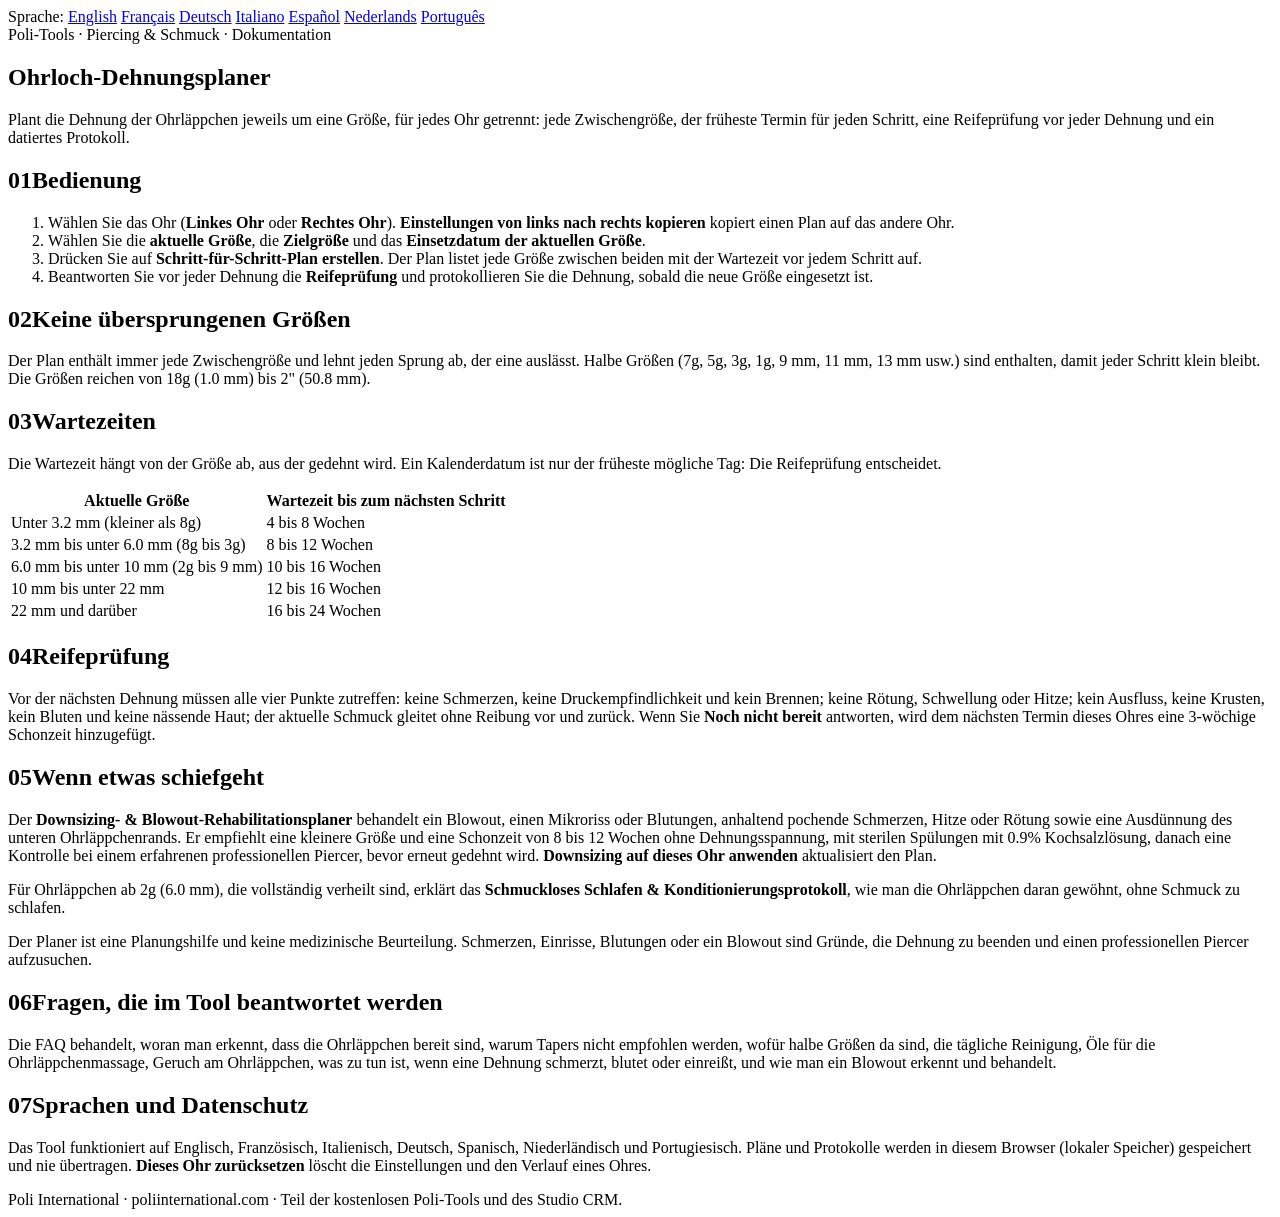
==== documentation-de.html @ d1b85aad "sync documentation-de.html from the live site The website copy of this tool moved on and the repo di" ====
<!DOCTYPE html>
<html lang="de">
<head>
<meta charset="UTF-8">
<meta name="viewport" content="width=device-width, initial-scale=1.0">
<title>Ohrloch-Dehnungsplaner: Dokumentation | Poli International</title>
<link rel="stylesheet" href="../shared/docs.css">
</head>
<body data-family="piercing">
<article class="manual">
  <nav class="langs" aria-label="Sprache der Dokumentation">
    <span>Sprache:</span>
    <a href="./documentation.html">English</a>
    <a href="./documentation-fr.html">Français</a>
    <a href="./documentation-de.html" aria-current="page">Deutsch</a>
    <a href="./documentation-it.html">Italiano</a>
    <a href="./documentation-es.html">Español</a>
    <a href="./documentation-nl.html">Nederlands</a>
    <a href="./documentation-pt.html">Português</a>
  </nav>
  <div class="kicker">Poli-Tools · Piercing &amp; Schmuck · Dokumentation</div>
  <h1>Ohrloch-Dehnungsplaner</h1>
  <p class="lede">Plant die Dehnung der Ohrläppchen jeweils um eine Größe, für jedes Ohr getrennt: jede Zwischengröße, der früheste Termin für jeden Schritt, eine Reifeprüfung vor jeder Dehnung und ein datiertes Protokoll.</p>

  <h2><span class="no">01</span>Bedienung</h2>
  <ol>
    <li>Wählen Sie das Ohr (<strong>Linkes Ohr</strong> oder <strong>Rechtes Ohr</strong>). <strong>Einstellungen von links nach rechts kopieren</strong> kopiert einen Plan auf das andere Ohr.</li>
    <li>Wählen Sie die <strong>aktuelle Größe</strong>, die <strong>Zielgröße</strong> und das <strong>Einsetzdatum der aktuellen Größe</strong>.</li>
    <li>Drücken Sie auf <strong>Schritt-für-Schritt-Plan erstellen</strong>. Der Plan listet jede Größe zwischen beiden mit der Wartezeit vor jedem Schritt auf.</li>
    <li>Beantworten Sie vor jeder Dehnung die <strong>Reifeprüfung</strong> und protokollieren Sie die Dehnung, sobald die neue Größe eingesetzt ist.</li>
  </ol>

  <h2><span class="no">02</span>Keine übersprungenen Größen</h2>
  <p>Der Plan enthält immer jede Zwischengröße und lehnt jeden Sprung ab, der eine auslässt. Halbe Größen (7g, 5g, 3g, 1g, 9 mm, 11 mm, 13 mm usw.) sind enthalten, damit jeder Schritt klein bleibt. Die Größen reichen von 18g (1.0 mm) bis 2" (50.8 mm).</p>

  <h2><span class="no">03</span>Wartezeiten</h2>
  <p>Die Wartezeit hängt von der Größe ab, aus der gedehnt wird. Ein Kalenderdatum ist nur der früheste mögliche Tag: Die Reifeprüfung entscheidet.</p>
  <table>
    <thead><tr><th>Aktuelle Größe</th><th>Wartezeit bis zum nächsten Schritt</th></tr></thead>
    <tbody>
      <tr><td>Unter 3.2 mm (kleiner als 8g)</td><td>4 bis 8 Wochen</td></tr>
      <tr><td>3.2 mm bis unter 6.0 mm (8g bis 3g)</td><td>8 bis 12 Wochen</td></tr>
      <tr><td>6.0 mm bis unter 10 mm (2g bis 9 mm)</td><td>10 bis 16 Wochen</td></tr>
      <tr><td>10 mm bis unter 22 mm</td><td>12 bis 16 Wochen</td></tr>
      <tr><td>22 mm und darüber</td><td>16 bis 24 Wochen</td></tr>
    </tbody>
  </table>

  <h2><span class="no">04</span>Reifeprüfung</h2>
  <p>Vor der nächsten Dehnung müssen alle vier Punkte zutreffen: keine Schmerzen, keine Druckempfindlichkeit und kein Brennen; keine Rötung, Schwellung oder Hitze; kein Ausfluss, keine Krusten, kein Bluten und keine nässende Haut; der aktuelle Schmuck gleitet ohne Reibung vor und zurück. Wenn Sie <strong>Noch nicht bereit</strong> antworten, wird dem nächsten Termin dieses Ohres eine 3-wöchige Schonzeit hinzugefügt.</p>

  <h2><span class="no">05</span>Wenn etwas schiefgeht</h2>
  <p>Der <strong>Downsizing- &amp; Blowout-Rehabilitationsplaner</strong> behandelt ein Blowout, einen Mikroriss oder Blutungen, anhaltend pochende Schmerzen, Hitze oder Rötung sowie eine Ausdünnung des unteren Ohrläppchenrands. Er empfiehlt eine kleinere Größe und eine Schonzeit von 8 bis 12 Wochen ohne Dehnungsspannung, mit sterilen Spülungen mit 0.9% Kochsalzlösung, danach eine Kontrolle bei einem erfahrenen professionellen Piercer, bevor erneut gedehnt wird. <strong>Downsizing auf dieses Ohr anwenden</strong> aktualisiert den Plan.</p>
  <p>Für Ohrläppchen ab 2g (6.0 mm), die vollständig verheilt sind, erklärt das <strong>Schmuckloses Schlafen &amp; Konditionierungsprotokoll</strong>, wie man die Ohrläppchen daran gewöhnt, ohne Schmuck zu schlafen.</p>
  <div class="note warn">Der Planer ist eine Planungshilfe und keine medizinische Beurteilung. Schmerzen, Einrisse, Blutungen oder ein Blowout sind Gründe, die Dehnung zu beenden und einen professionellen Piercer aufzusuchen.</div>

  <h2><span class="no">06</span>Fragen, die im Tool beantwortet werden</h2>
  <p>Die FAQ behandelt, woran man erkennt, dass die Ohrläppchen bereit sind, warum Tapers nicht empfohlen werden, wofür halbe Größen da sind, die tägliche Reinigung, Öle für die Ohrläppchenmassage, Geruch am Ohrläppchen, was zu tun ist, wenn eine Dehnung schmerzt, blutet oder einreißt, und wie man ein Blowout erkennt und behandelt.</p>

  <h2><span class="no">07</span>Sprachen und Datenschutz</h2>
  <p>Das Tool funktioniert auf Englisch, Französisch, Italienisch, Deutsch, Spanisch, Niederländisch und Portugiesisch. Pläne und Protokolle werden in diesem Browser (lokaler Speicher) gespeichert und nie übertragen. <strong>Dieses Ohr zurücksetzen</strong> löscht die Einstellungen und den Verlauf eines Ohres.</p>

  <div class="foot">Poli International · poliinternational.com · Teil der kostenlosen Poli-Tools und des Studio CRM.</div>
</article>
</body>
</html>
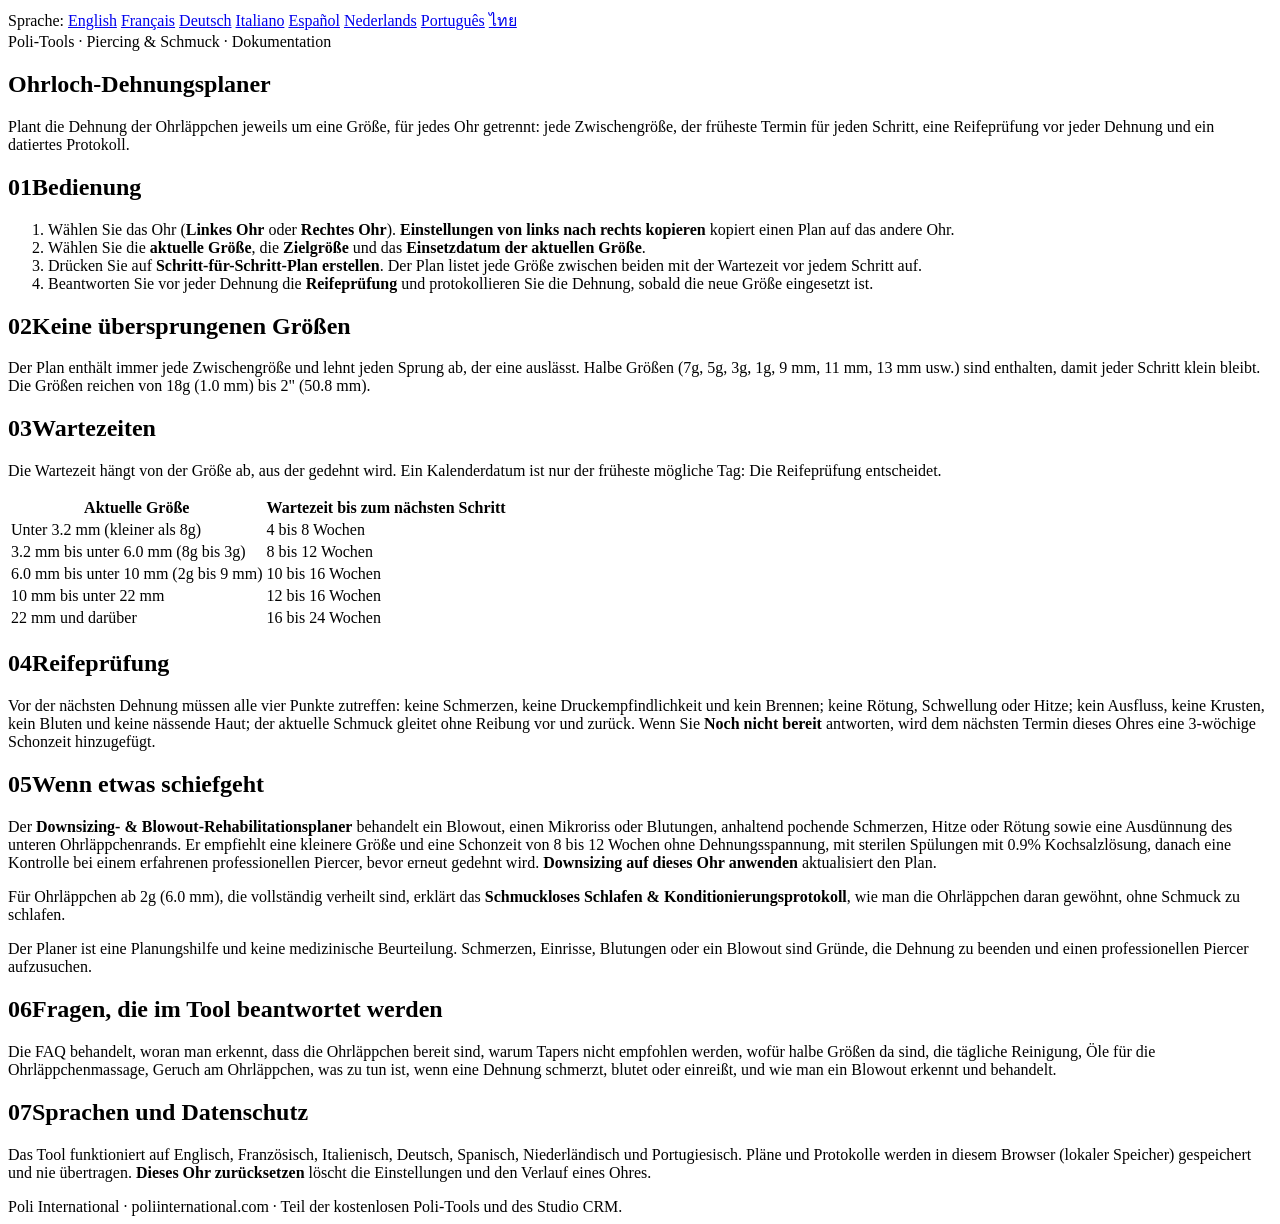
==== commit 1de2e17c: "sync documentation-de.html from the live site The website copy of this tool moved on and the repo di" ====
--- a/documentation-de.html
+++ b/documentation-de.html
@@ -17,6 +17,7 @@
     <a href="./documentation-es.html">Español</a>
     <a href="./documentation-nl.html">Nederlands</a>
     <a href="./documentation-pt.html">Português</a>
+    <a href="./documentation-th.html">ไทย</a>
   </nav>
   <div class="kicker">Poli-Tools · Piercing &amp; Schmuck · Dokumentation</div>
   <h1>Ohrloch-Dehnungsplaner</h1>
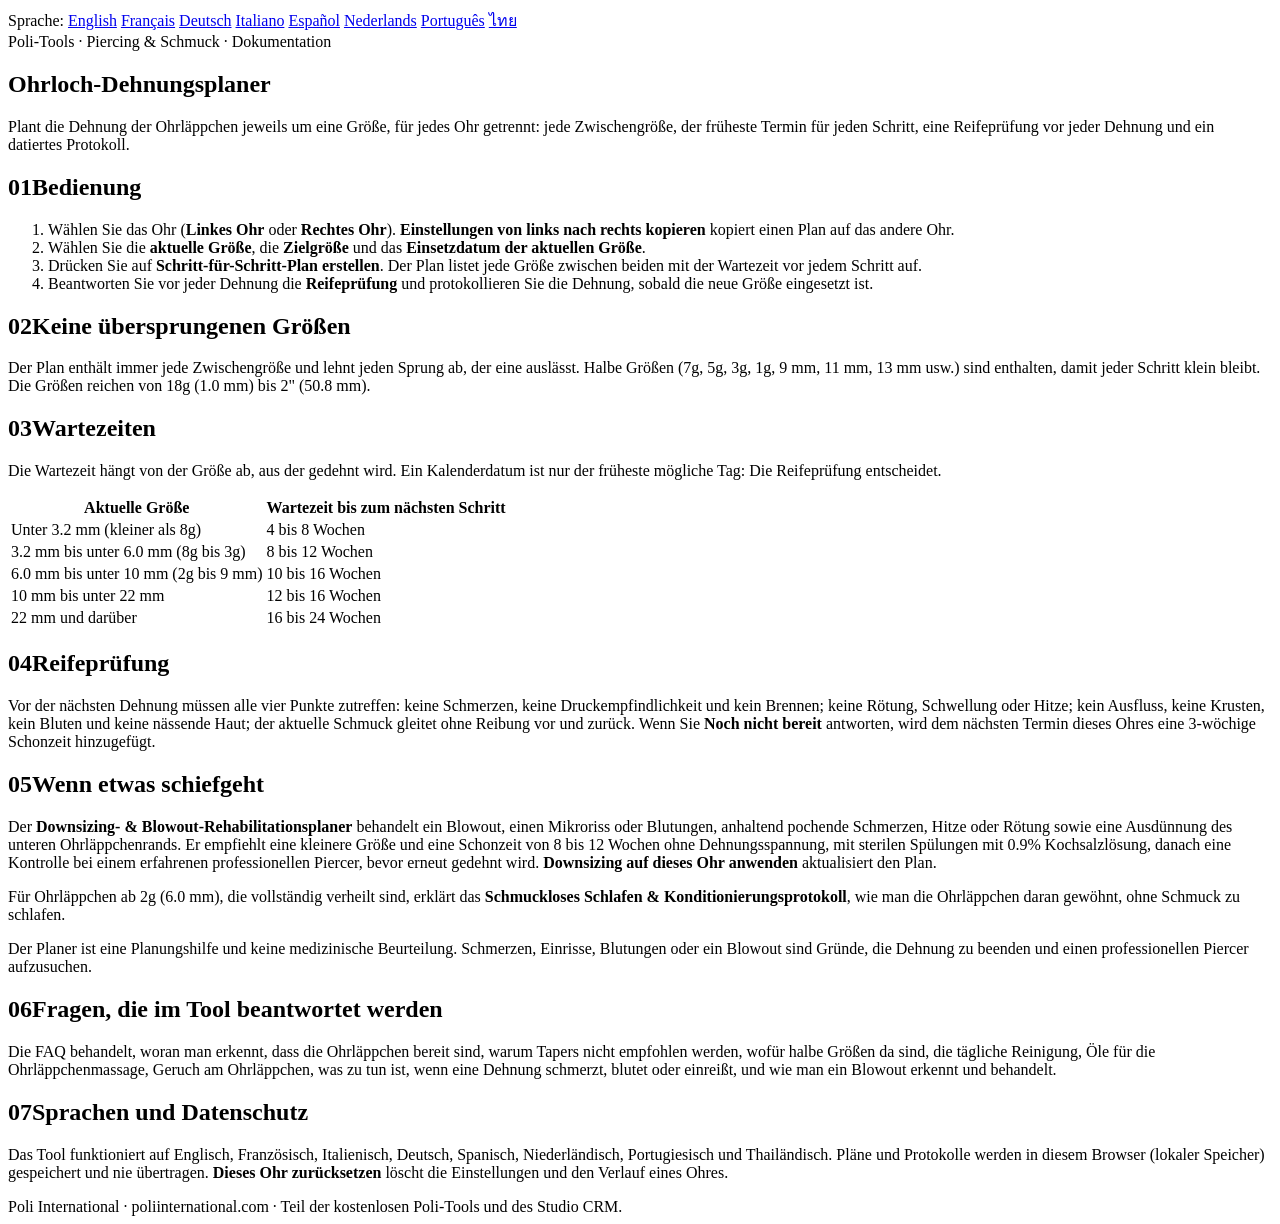
==== commit 76f8f7ba: "sync documentation-de.html from the live site The website copy of this tool moved on and the repo di" ====
--- a/documentation-de.html
+++ b/documentation-de.html
@@ -59,7 +59,7 @@
   <p>Die FAQ behandelt, woran man erkennt, dass die Ohrläppchen bereit sind, warum Tapers nicht empfohlen werden, wofür halbe Größen da sind, die tägliche Reinigung, Öle für die Ohrläppchenmassage, Geruch am Ohrläppchen, was zu tun ist, wenn eine Dehnung schmerzt, blutet oder einreißt, und wie man ein Blowout erkennt und behandelt.</p>
 
   <h2><span class="no">07</span>Sprachen und Datenschutz</h2>
-  <p>Das Tool funktioniert auf Englisch, Französisch, Italienisch, Deutsch, Spanisch, Niederländisch und Portugiesisch. Pläne und Protokolle werden in diesem Browser (lokaler Speicher) gespeichert und nie übertragen. <strong>Dieses Ohr zurücksetzen</strong> löscht die Einstellungen und den Verlauf eines Ohres.</p>
+  <p>Das Tool funktioniert auf Englisch, Französisch, Italienisch, Deutsch, Spanisch, Niederländisch, Portugiesisch und Thailändisch. Pläne und Protokolle werden in diesem Browser (lokaler Speicher) gespeichert und nie übertragen. <strong>Dieses Ohr zurücksetzen</strong> löscht die Einstellungen und den Verlauf eines Ohres.</p>
 
   <div class="foot">Poli International · poliinternational.com · Teil der kostenlosen Poli-Tools und des Studio CRM.</div>
 </article>
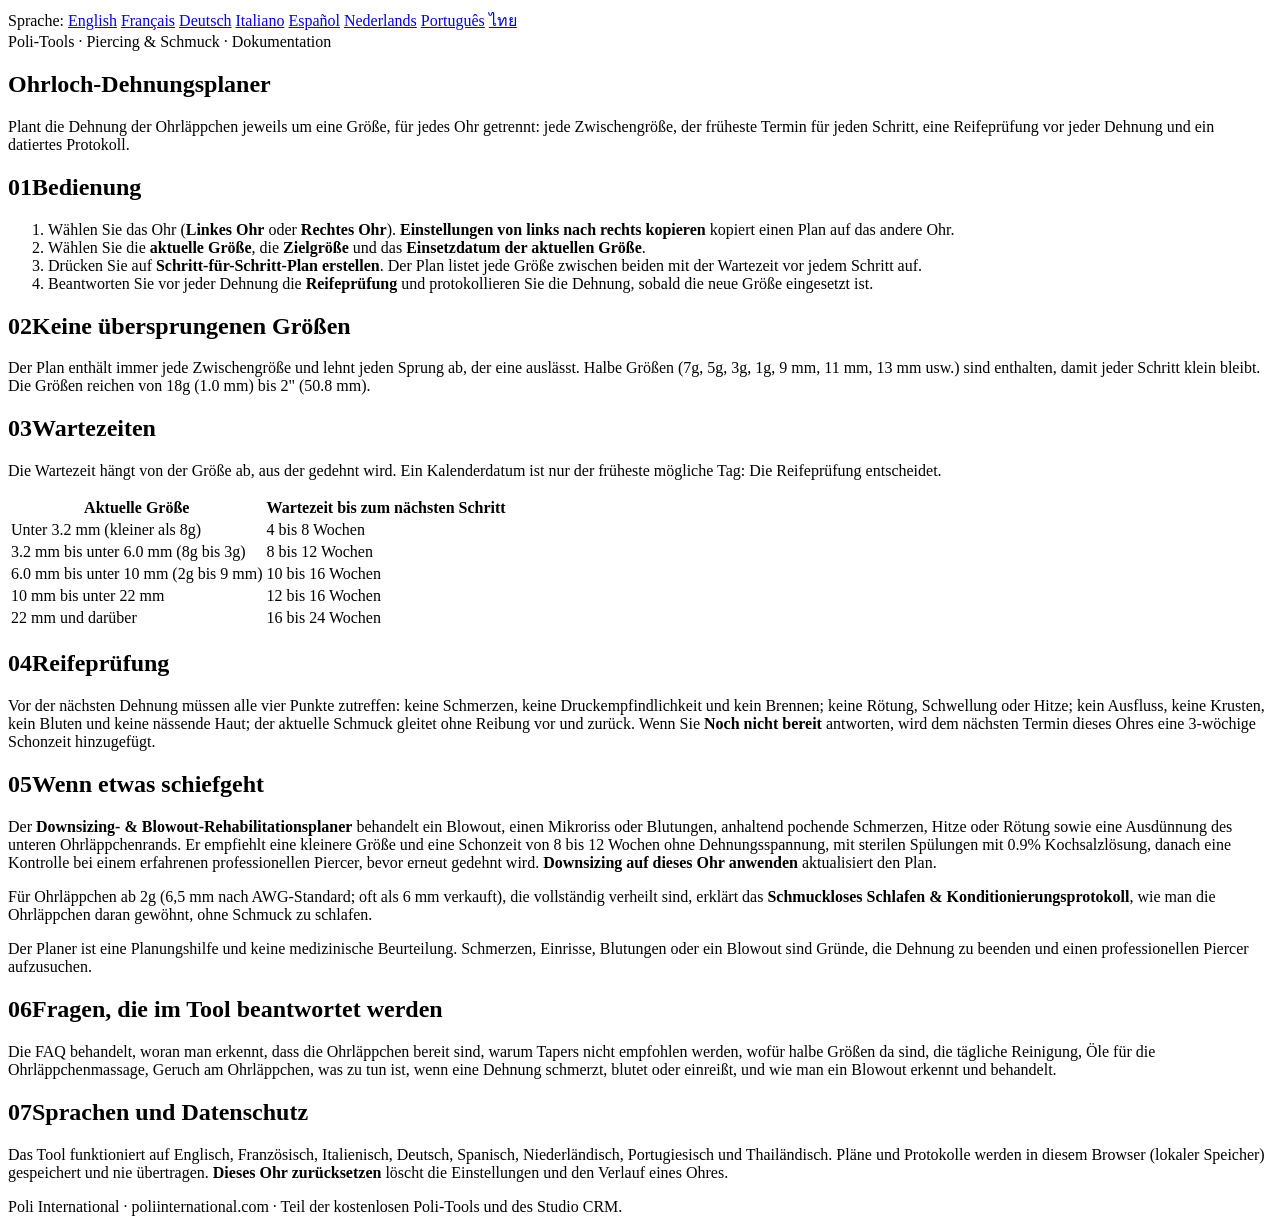
==== commit d0a81917: "sync documentation-de.html from the live site The website copy of this tool moved on and the repo di" ====
--- a/documentation-de.html
+++ b/documentation-de.html
@@ -52,7 +52,7 @@
 
   <h2><span class="no">05</span>Wenn etwas schiefgeht</h2>
   <p>Der <strong>Downsizing- &amp; Blowout-Rehabilitationsplaner</strong> behandelt ein Blowout, einen Mikroriss oder Blutungen, anhaltend pochende Schmerzen, Hitze oder Rötung sowie eine Ausdünnung des unteren Ohrläppchenrands. Er empfiehlt eine kleinere Größe und eine Schonzeit von 8 bis 12 Wochen ohne Dehnungsspannung, mit sterilen Spülungen mit 0.9% Kochsalzlösung, danach eine Kontrolle bei einem erfahrenen professionellen Piercer, bevor erneut gedehnt wird. <strong>Downsizing auf dieses Ohr anwenden</strong> aktualisiert den Plan.</p>
-  <p>Für Ohrläppchen ab 2g (6.0 mm), die vollständig verheilt sind, erklärt das <strong>Schmuckloses Schlafen &amp; Konditionierungsprotokoll</strong>, wie man die Ohrläppchen daran gewöhnt, ohne Schmuck zu schlafen.</p>
+  <p>Für Ohrläppchen ab 2g (6,5 mm nach AWG-Standard; oft als 6 mm verkauft), die vollständig verheilt sind, erklärt das <strong>Schmuckloses Schlafen &amp; Konditionierungsprotokoll</strong>, wie man die Ohrläppchen daran gewöhnt, ohne Schmuck zu schlafen.</p>
   <div class="note warn">Der Planer ist eine Planungshilfe und keine medizinische Beurteilung. Schmerzen, Einrisse, Blutungen oder ein Blowout sind Gründe, die Dehnung zu beenden und einen professionellen Piercer aufzusuchen.</div>
 
   <h2><span class="no">06</span>Fragen, die im Tool beantwortet werden</h2>
